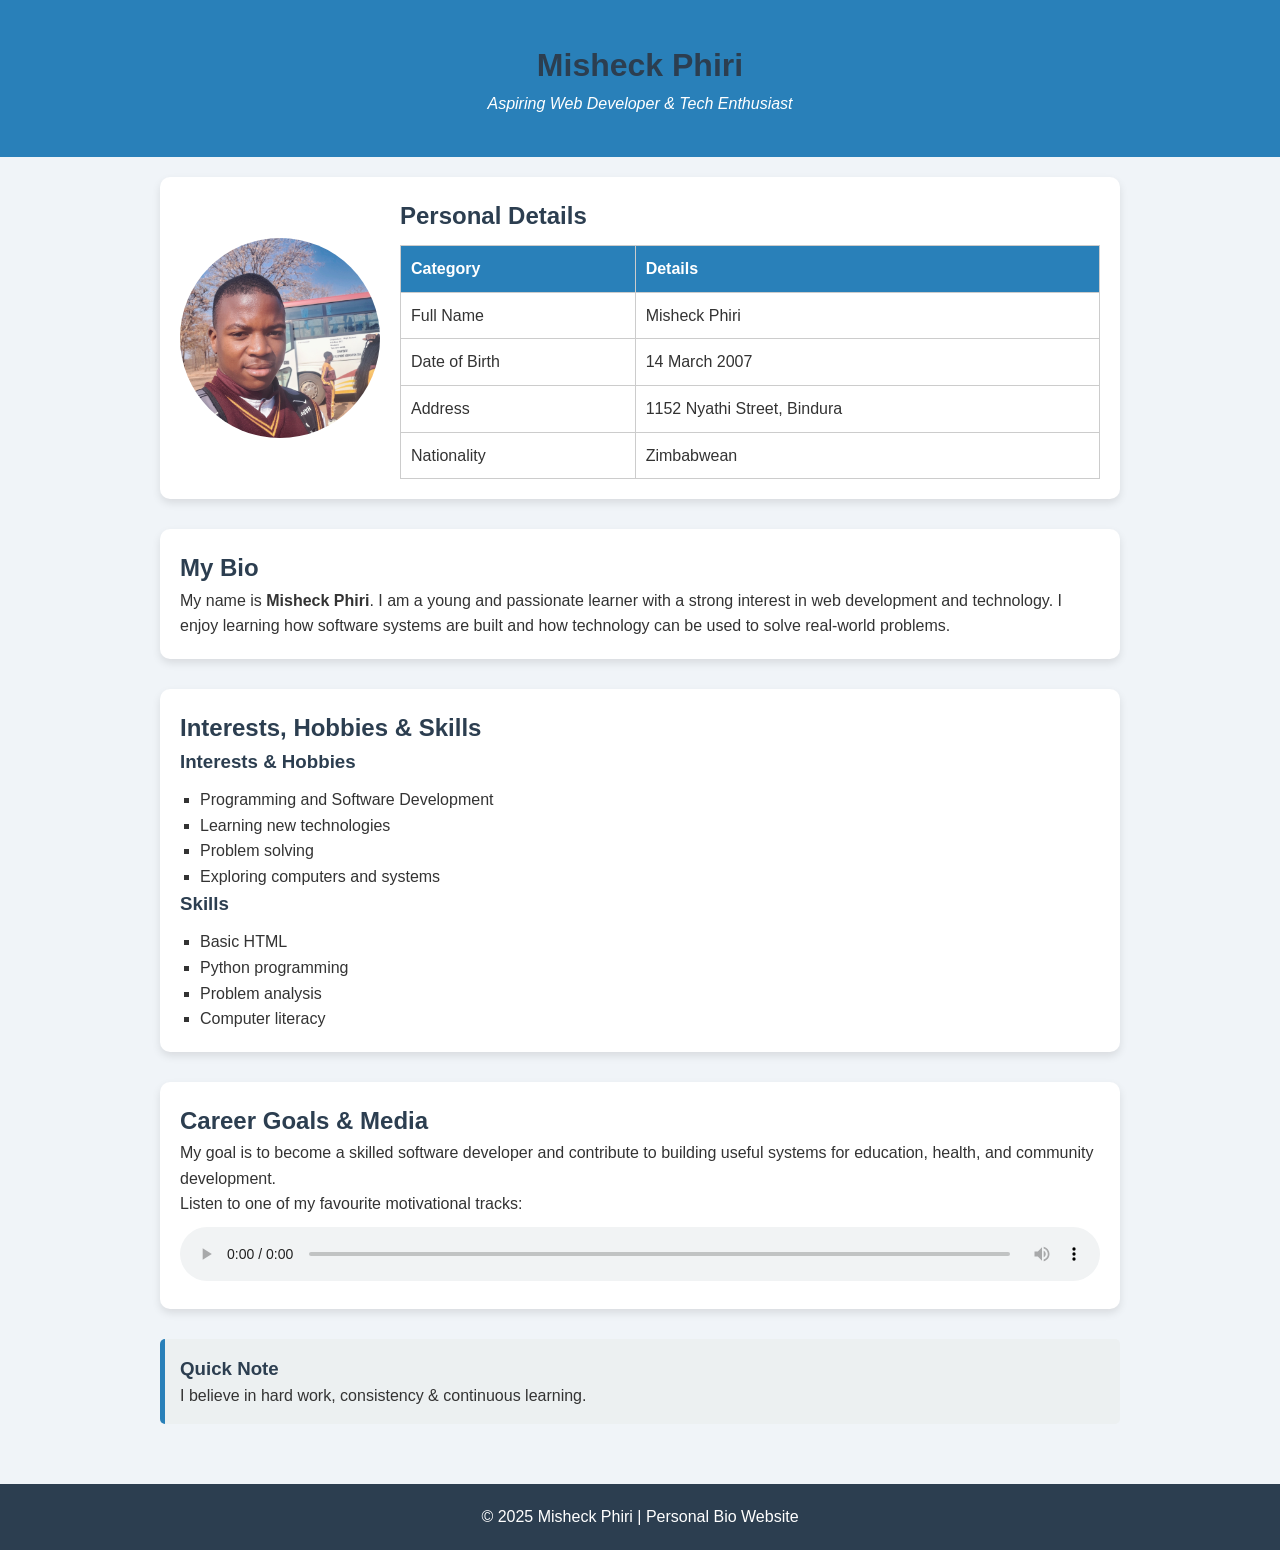
==== my_Bio2.html @ f3926f48 "My First Commit" ====
<!DOCTYPE html>
<html lang="en">
<head>
    <meta charset="UTF-8">
    <meta name="description" content="Personal bio website of Misheck Phiri">
    <meta name="author" content="Misheck Phiri">
    <meta name="viewport" content="width=device-width, initial-scale=1.0">
    <title>Misheck Phiri | Personal Bio</title>

    <style>
        /* Global Styles */
        * {
            box-sizing: border-box;
            margin: 0;
            padding: 0;
            font-family: Arial, sans-serif;
        }

        body {
            line-height: 1.6;
            background-color: #f0f4f8;
            color: #333;
        }

        h1, h2, h3 {
            color: #2c3e50;
        }

        /* Header */
        header {
            background-color: #2980b9;
            color: white;
            text-align: center;
            padding: 40px 20px;
            transition: background-color 0.5s;
        }

        header:hover {
            background-color: #3498db;
        }

        header em {
            font-style: italic;
        }

        /* Main Layout */
        main {
            display: flex;
            flex-direction: column;
            gap: 30px;
            padding: 20px;
            max-width: 1000px;
            margin: auto;
        }

        section {
            background-color: white;
            padding: 20px;
            border-radius: 10px;
            box-shadow: 0 4px 8px rgba(0,0,0,0.1);
            transition: transform 0.3s, box-shadow 0.3s;
        }

        section:hover {
            transform: translateY(-5px);
            box-shadow: 0 8px 15px rgba(0,0,0,0.2);
        }

        /* Flex for Profile Picture + Table */
        #profile-section {
            display: flex;
            flex-wrap: wrap;
            gap: 20px;
            align-items: center;
        }

        #profile-section img {
            border-radius: 50%;
            width: 200px;
            transition: transform 0.3s;
        }

        #profile-section img:hover {
            transform: scale(1.05);
        }

        #personal-details {
            flex: 1;
        }

        table {
            width: 100%;
            border-collapse: collapse;
            margin-top: 10px;
        }

        table, th, td {
            border: 1px solid #ccc;
        }

        th, td {
            padding: 10px;
            text-align: left;
        }

        th {
            background-color: #2980b9;
            color: white;
        }

        /* Lists */
        ul {
            list-style-type: square;
            margin-left: 20px;
            margin-top: 10px;
        }

        /* Aside */
        aside {
            background-color: #ecf0f1;
            padding: 15px;
            border-left: 5px solid #2980b9;
            border-radius: 5px;
            transition: transform 0.3s;
        }

        aside:hover {
            transform: translateY(-3px);
        }

        /* Footer */
        footer {
            text-align: center;
            padding: 20px;
            background-color: #2c3e50;
            color: white;
            margin-top: 40px;
            transition: background-color 0.5s;
        }

        footer:hover {
            background-color: #34495e;
        }

        /* Audio */
        audio {
            margin-top: 10px;
            width: 100%;
        }

        /* Responsive */
        @media (max-width: 768px) {
            #profile-section {
                flex-direction: column;
                align-items: center;
            }

            table, th, td {
                font-size: 14px;
            }
        }

        @media (max-width: 480px) {
            header {
                padding: 30px 10px;
            }

            section {
                padding: 15px;
            }
        }
    </style>
</head>
<body>

    <!-- Header -->
    <header>
        <h1>Misheck Phiri</h1>
        <p><em>Aspiring Web Developer & Tech Enthusiast</em></p>
    </header>

    <!-- Main content -->
    <main>

        <!-- Section 1: Profile Picture + Personal Details -->
        <section id="profile-section">
            <img src="misheck.jpg" alt="Profile picture of Misheck Phiri">
            
            <div id="personal-details">
                <h2>Personal Details</h2>
                <table>
                    <tr>
                        <th>Category</th>
                        <th>Details</th>
                    </tr>
                    <tr>
                        <td>Full Name</td>
                        <td>Misheck Phiri</td>
                    </tr>
                    <tr>
                        <td>Date of Birth</td>
                        <td><time datetime="2007-03-14">14 March 2007</time></td>
                    </tr>
                    <tr>
                        <td>Address</td>
                        <td>1152 Nyathi Street, Bindura</td>
                    </tr>
                    <tr>
                        <td>Nationality</td>
                        <td>Zimbabwean</td>
                    </tr>
                </table>
            </div>
        </section>

        <!-- Section 2: Bio -->
        <section>
            <h2>My Bio</h2>
            <article>
                <p>
                    My name is <strong>Misheck Phiri</strong>. I am a young and passionate learner with a strong interest in web development and technology. I enjoy learning how software systems are built and how technology can be used to solve real-world problems.
                </p>
            </article>
        </section>

        <!-- Section 3: Interests & Skills -->
        <section>
            <h2>Interests, Hobbies & Skills</h2>
            <article>
                <h3>Interests & Hobbies</h3>
                <ul>
                    <li>Programming and Software Development</li>
                    <li>Learning new technologies</li>
                    <li>Problem solving</li>
                    <li>Exploring computers and systems</li>
                </ul>

                <h3>Skills</h3>
                <ul>
                    <li>Basic HTML</li>
                    <li>Python programming</li>
                    <li>Problem analysis</li>
                    <li>Computer literacy</li>
                </ul>
            </article>
        </section>

        <!-- Section 4: Career Goals & Media -->
        <section>
            <h2>Career Goals & Media</h2>
            <article>
                <p>
                    My goal is to become a skilled software developer and contribute to building useful systems for education, health, and community development.
                </p>
                <p>Listen to one of my favourite motivational tracks:</p>
                <audio controls>
                    <source src="audio.mp3" type="audio/mpeg">
                    Your browser does not support the audio element.
                </audio>
            </article>
        </section>

        <!-- Section 5: Aside - Quick Note -->
        <aside>
            <h3>Quick Note</h3>
            <p>
                I believe in hard work, consistency &amp; continuous learning.
            </p>
        </aside>

    </main>

    <!-- Footer -->
    <footer>
        <p>&copy; 2025 Misheck Phiri | Personal Bio Website</p>
    </footer>

</body>
</html>
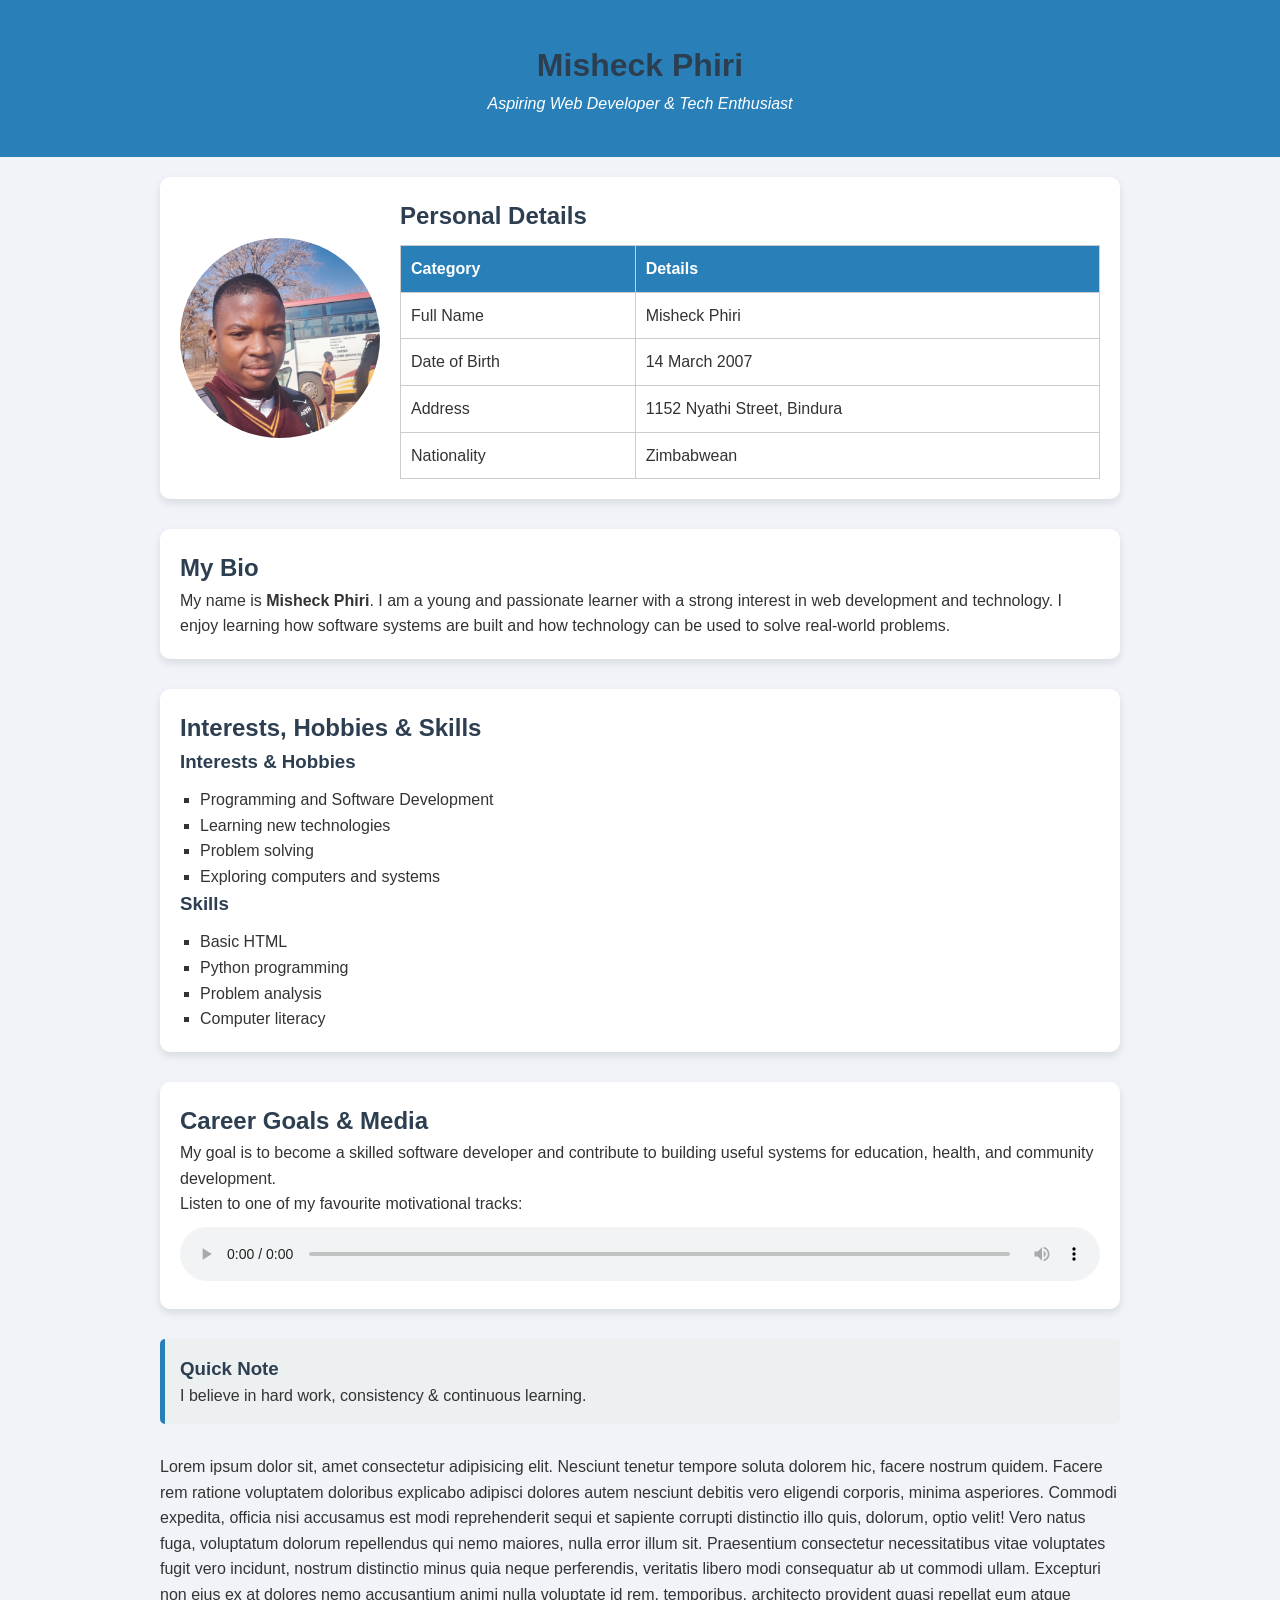
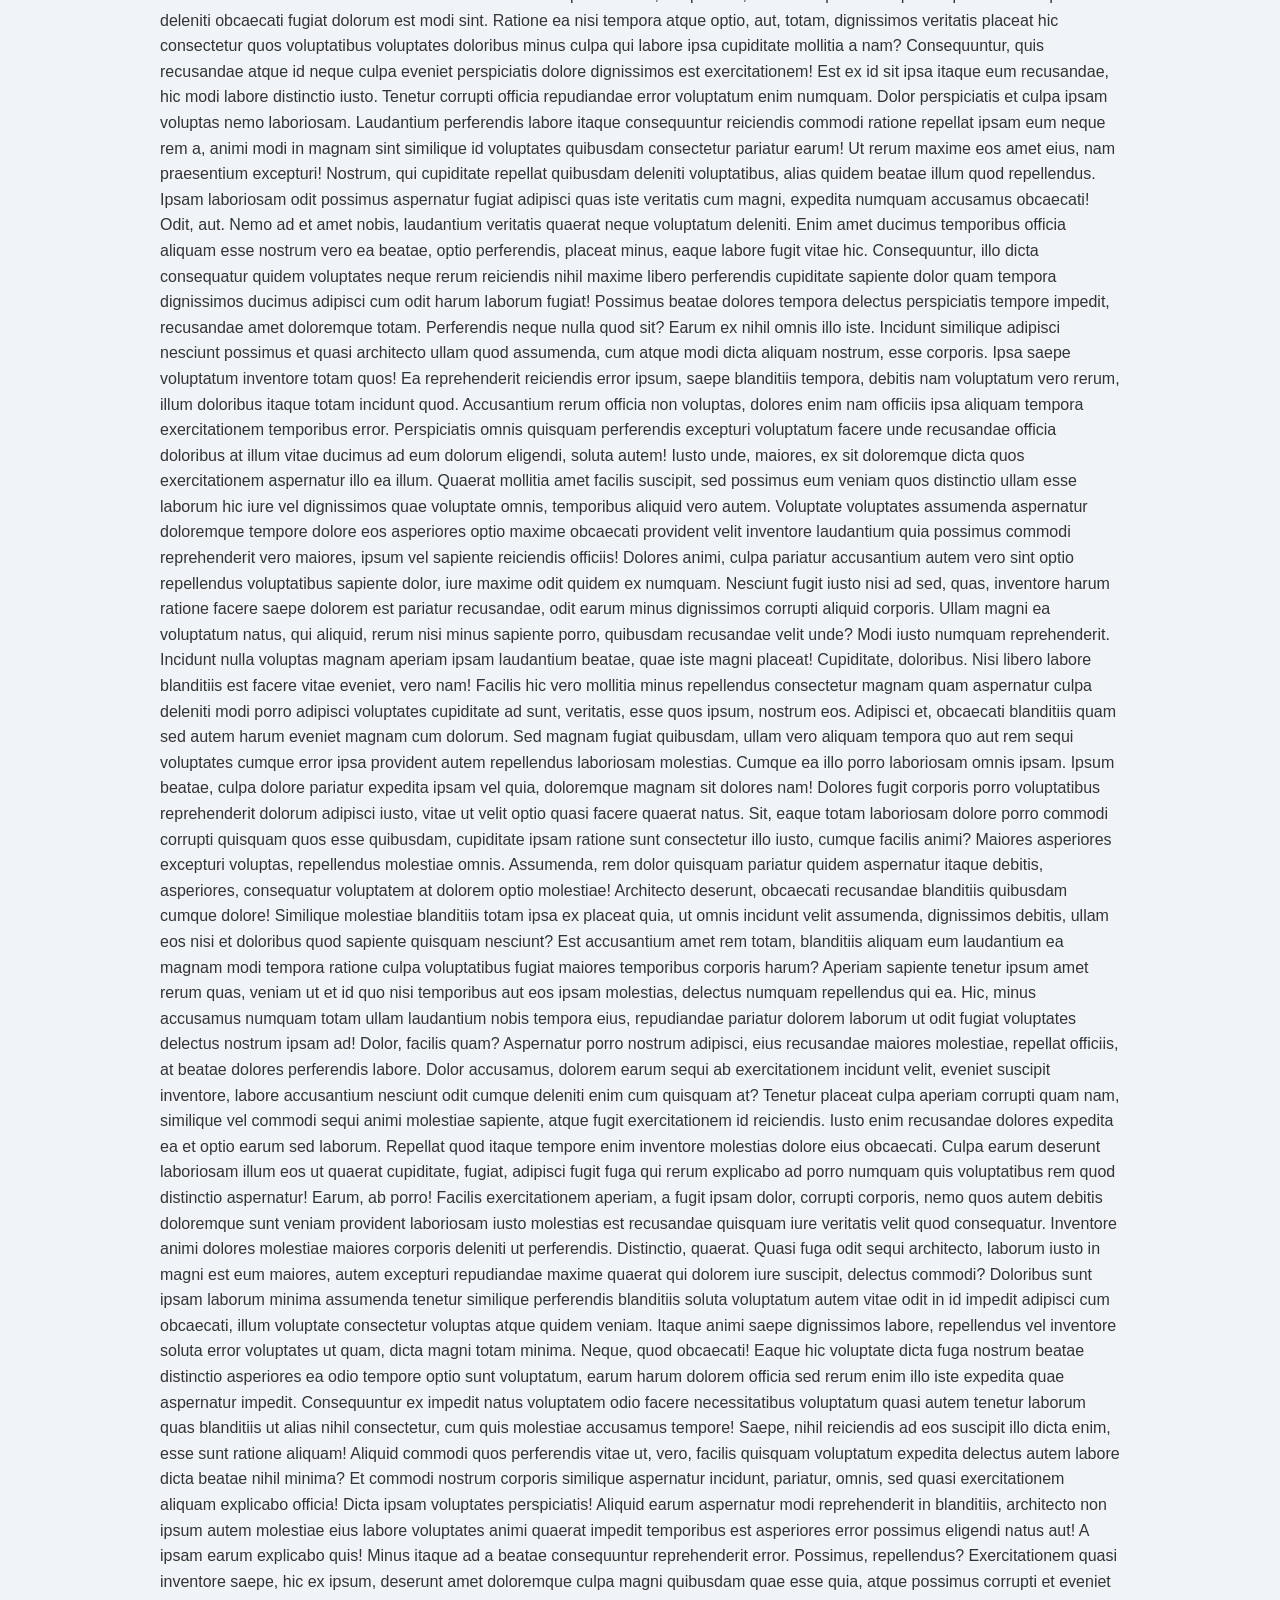
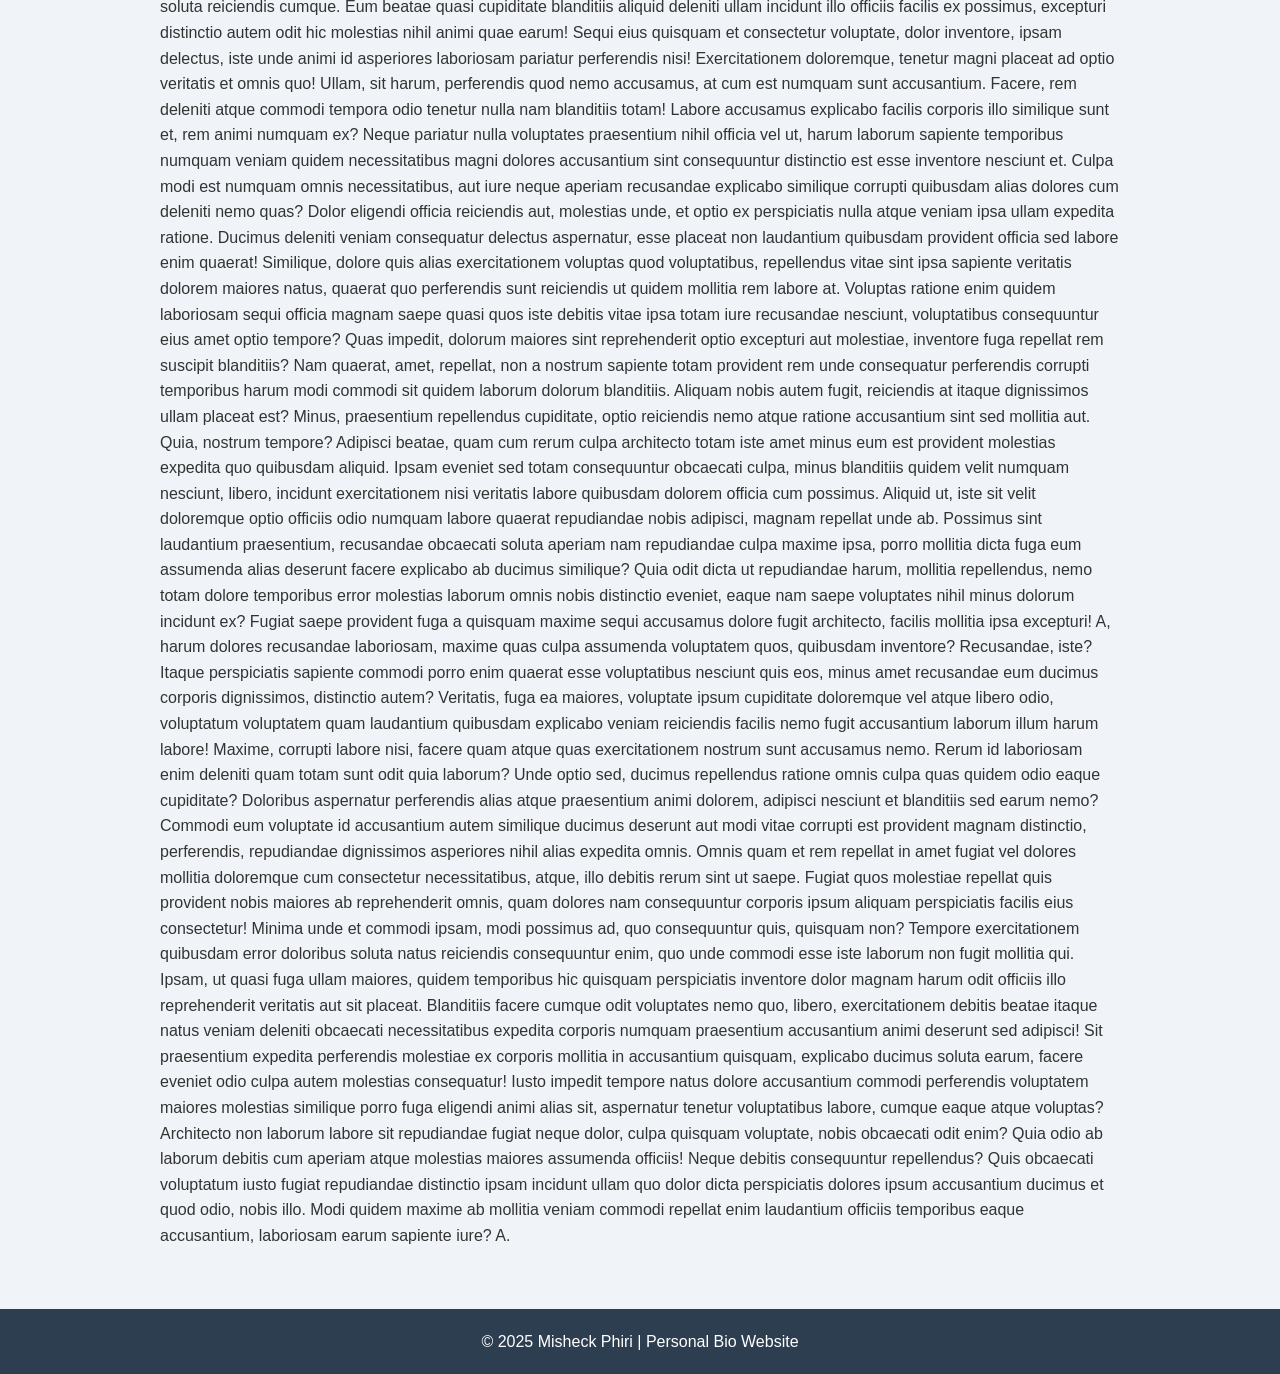
==== commit cbad5204: "Lorem 2000" ====
--- a/my_Bio2.html
+++ b/my_Bio2.html
@@ -268,6 +268,8 @@
             </p>
         </aside>
 
+        <p>Lorem ipsum dolor sit, amet consectetur adipisicing elit. Nesciunt tenetur tempore soluta dolorem hic, facere nostrum quidem. Facere rem ratione voluptatem doloribus explicabo adipisci dolores autem nesciunt debitis vero eligendi corporis, minima asperiores. Commodi expedita, officia nisi accusamus est modi reprehenderit sequi et sapiente corrupti distinctio illo quis, dolorum, optio velit! Vero natus fuga, voluptatum dolorum repellendus qui nemo maiores, nulla error illum sit. Praesentium consectetur necessitatibus vitae voluptates fugit vero incidunt, nostrum distinctio minus quia neque perferendis, veritatis libero modi consequatur ab ut commodi ullam. Excepturi non eius ex at dolores nemo accusantium animi nulla voluptate id rem, temporibus, architecto provident quasi repellat eum atque deleniti obcaecati fugiat dolorum est modi sint. Ratione ea nisi tempora atque optio, aut, totam, dignissimos veritatis placeat hic consectetur quos voluptatibus voluptates doloribus minus culpa qui labore ipsa cupiditate mollitia a nam? Consequuntur, quis recusandae atque id neque culpa eveniet perspiciatis dolore dignissimos est exercitationem! Est ex id sit ipsa itaque eum recusandae, hic modi labore distinctio iusto. Tenetur corrupti officia repudiandae error voluptatum enim numquam. Dolor perspiciatis et culpa ipsam voluptas nemo laboriosam. Laudantium perferendis labore itaque consequuntur reiciendis commodi ratione repellat ipsam eum neque rem a, animi modi in magnam sint similique id voluptates quibusdam consectetur pariatur earum! Ut rerum maxime eos amet eius, nam praesentium excepturi! Nostrum, qui cupiditate repellat quibusdam deleniti voluptatibus, alias quidem beatae illum quod repellendus. Ipsam laboriosam odit possimus aspernatur fugiat adipisci quas iste veritatis cum magni, expedita numquam accusamus obcaecati! Odit, aut. Nemo ad et amet nobis, laudantium veritatis quaerat neque voluptatum deleniti. Enim amet ducimus temporibus officia aliquam esse nostrum vero ea beatae, optio perferendis, placeat minus, eaque labore fugit vitae hic. Consequuntur, illo dicta consequatur quidem voluptates neque rerum reiciendis nihil maxime libero perferendis cupiditate sapiente dolor quam tempora dignissimos ducimus adipisci cum odit harum laborum fugiat! Possimus beatae dolores tempora delectus perspiciatis tempore impedit, recusandae amet doloremque totam. Perferendis neque nulla quod sit? Earum ex nihil omnis illo iste. Incidunt similique adipisci nesciunt possimus et quasi architecto ullam quod assumenda, cum atque modi dicta aliquam nostrum, esse corporis. Ipsa saepe voluptatum inventore totam quos! Ea reprehenderit reiciendis error ipsum, saepe blanditiis tempora, debitis nam voluptatum vero rerum, illum doloribus itaque totam incidunt quod. Accusantium rerum officia non voluptas, dolores enim nam officiis ipsa aliquam tempora exercitationem temporibus error. Perspiciatis omnis quisquam perferendis excepturi voluptatum facere unde recusandae officia doloribus at illum vitae ducimus ad eum dolorum eligendi, soluta autem! Iusto unde, maiores, ex sit doloremque dicta quos exercitationem aspernatur illo ea illum. Quaerat mollitia amet facilis suscipit, sed possimus eum veniam quos distinctio ullam esse laborum hic iure vel dignissimos quae voluptate omnis, temporibus aliquid vero autem. Voluptate voluptates assumenda aspernatur doloremque tempore dolore eos asperiores optio maxime obcaecati provident velit inventore laudantium quia possimus commodi reprehenderit vero maiores, ipsum vel sapiente reiciendis officiis! Dolores animi, culpa pariatur accusantium autem vero sint optio repellendus voluptatibus sapiente dolor, iure maxime odit quidem ex numquam. Nesciunt fugit iusto nisi ad sed, quas, inventore harum ratione facere saepe dolorem est pariatur recusandae, odit earum minus dignissimos corrupti aliquid corporis. Ullam magni ea voluptatum natus, qui aliquid, rerum nisi minus sapiente porro, quibusdam recusandae velit unde? Modi iusto numquam reprehenderit. Incidunt nulla voluptas magnam aperiam ipsam laudantium beatae, quae iste magni placeat! Cupiditate, doloribus. Nisi libero labore blanditiis est facere vitae eveniet, vero nam! Facilis hic vero mollitia minus repellendus consectetur magnam quam aspernatur culpa deleniti modi porro adipisci voluptates cupiditate ad sunt, veritatis, esse quos ipsum, nostrum eos. Adipisci et, obcaecati blanditiis quam sed autem harum eveniet magnam cum dolorum. Sed magnam fugiat quibusdam, ullam vero aliquam tempora quo aut rem sequi voluptates cumque error ipsa provident autem repellendus laboriosam molestias. Cumque ea illo porro laboriosam omnis ipsam. Ipsum beatae, culpa dolore pariatur expedita ipsam vel quia, doloremque magnam sit dolores nam! Dolores fugit corporis porro voluptatibus reprehenderit dolorum adipisci iusto, vitae ut velit optio quasi facere quaerat natus. Sit, eaque totam laboriosam dolore porro commodi corrupti quisquam quos esse quibusdam, cupiditate ipsam ratione sunt consectetur illo iusto, cumque facilis animi? Maiores asperiores excepturi voluptas, repellendus molestiae omnis. Assumenda, rem dolor quisquam pariatur quidem aspernatur itaque debitis, asperiores, consequatur voluptatem at dolorem optio molestiae! Architecto deserunt, obcaecati recusandae blanditiis quibusdam cumque dolore! Similique molestiae blanditiis totam ipsa ex placeat quia, ut omnis incidunt velit assumenda, dignissimos debitis, ullam eos nisi et doloribus quod sapiente quisquam nesciunt? Est accusantium amet rem totam, blanditiis aliquam eum laudantium ea magnam modi tempora ratione culpa voluptatibus fugiat maiores temporibus corporis harum? Aperiam sapiente tenetur ipsum amet rerum quas, veniam ut et id quo nisi temporibus aut eos ipsam molestias, delectus numquam repellendus qui ea. Hic, minus accusamus numquam totam ullam laudantium nobis tempora eius, repudiandae pariatur dolorem laborum ut odit fugiat voluptates delectus nostrum ipsam ad! Dolor, facilis quam? Aspernatur porro nostrum adipisci, eius recusandae maiores molestiae, repellat officiis, at beatae dolores perferendis labore. Dolor accusamus, dolorem earum sequi ab exercitationem incidunt velit, eveniet suscipit inventore, labore accusantium nesciunt odit cumque deleniti enim cum quisquam at? Tenetur placeat culpa aperiam corrupti quam nam, similique vel commodi sequi animi molestiae sapiente, atque fugit exercitationem id reiciendis. Iusto enim recusandae dolores expedita ea et optio earum sed laborum. Repellat quod itaque tempore enim inventore molestias dolore eius obcaecati. Culpa earum deserunt laboriosam illum eos ut quaerat cupiditate, fugiat, adipisci fugit fuga qui rerum explicabo ad porro numquam quis voluptatibus rem quod distinctio aspernatur! Earum, ab porro! Facilis exercitationem aperiam, a fugit ipsam dolor, corrupti corporis, nemo quos autem debitis doloremque sunt veniam provident laboriosam iusto molestias est recusandae quisquam iure veritatis velit quod consequatur. Inventore animi dolores molestiae maiores corporis deleniti ut perferendis. Distinctio, quaerat. Quasi fuga odit sequi architecto, laborum iusto in magni est eum maiores, autem excepturi repudiandae maxime quaerat qui dolorem iure suscipit, delectus commodi? Doloribus sunt ipsam laborum minima assumenda tenetur similique perferendis blanditiis soluta voluptatum autem vitae odit in id impedit adipisci cum obcaecati, illum voluptate consectetur voluptas atque quidem veniam. Itaque animi saepe dignissimos labore, repellendus vel inventore soluta error voluptates ut quam, dicta magni totam minima. Neque, quod obcaecati! Eaque hic voluptate dicta fuga nostrum beatae distinctio asperiores ea odio tempore optio sunt voluptatum, earum harum dolorem officia sed rerum enim illo iste expedita quae aspernatur impedit. Consequuntur ex impedit natus voluptatem odio facere necessitatibus voluptatum quasi autem tenetur laborum quas blanditiis ut alias nihil consectetur, cum quis molestiae accusamus tempore! Saepe, nihil reiciendis ad eos suscipit illo dicta enim, esse sunt ratione aliquam! Aliquid commodi quos perferendis vitae ut, vero, facilis quisquam voluptatum expedita delectus autem labore dicta beatae nihil minima? Et commodi nostrum corporis similique aspernatur incidunt, pariatur, omnis, sed quasi exercitationem aliquam explicabo officia! Dicta ipsam voluptates perspiciatis! Aliquid earum aspernatur modi reprehenderit in blanditiis, architecto non ipsum autem molestiae eius labore voluptates animi quaerat impedit temporibus est asperiores error possimus eligendi natus aut! A ipsam earum explicabo quis! Minus itaque ad a beatae consequuntur reprehenderit error. Possimus, repellendus? Exercitationem quasi inventore saepe, hic ex ipsum, deserunt amet doloremque culpa magni quibusdam quae esse quia, atque possimus corrupti et eveniet soluta reiciendis cumque. Eum beatae quasi cupiditate blanditiis aliquid deleniti ullam incidunt illo officiis facilis ex possimus, excepturi distinctio autem odit hic molestias nihil animi quae earum! Sequi eius quisquam et consectetur voluptate, dolor inventore, ipsam delectus, iste unde animi id asperiores laboriosam pariatur perferendis nisi! Exercitationem doloremque, tenetur magni placeat ad optio veritatis et omnis quo! Ullam, sit harum, perferendis quod nemo accusamus, at cum est numquam sunt accusantium. Facere, rem deleniti atque commodi tempora odio tenetur nulla nam blanditiis totam! Labore accusamus explicabo facilis corporis illo similique sunt et, rem animi numquam ex? Neque pariatur nulla voluptates praesentium nihil officia vel ut, harum laborum sapiente temporibus numquam veniam quidem necessitatibus magni dolores accusantium sint consequuntur distinctio est esse inventore nesciunt et. Culpa modi est numquam omnis necessitatibus, aut iure neque aperiam recusandae explicabo similique corrupti quibusdam alias dolores cum deleniti nemo quas? Dolor eligendi officia reiciendis aut, molestias unde, et optio ex perspiciatis nulla atque veniam ipsa ullam expedita ratione. Ducimus deleniti veniam consequatur delectus aspernatur, esse placeat non laudantium quibusdam provident officia sed labore enim quaerat! Similique, dolore quis alias exercitationem voluptas quod voluptatibus, repellendus vitae sint ipsa sapiente veritatis dolorem maiores natus, quaerat quo perferendis sunt reiciendis ut quidem mollitia rem labore at. Voluptas ratione enim quidem laboriosam sequi officia magnam saepe quasi quos iste debitis vitae ipsa totam iure recusandae nesciunt, voluptatibus consequuntur eius amet optio tempore? Quas impedit, dolorum maiores sint reprehenderit optio excepturi aut molestiae, inventore fuga repellat rem suscipit blanditiis? Nam quaerat, amet, repellat, non a nostrum sapiente totam provident rem unde consequatur perferendis corrupti temporibus harum modi commodi sit quidem laborum dolorum blanditiis. Aliquam nobis autem fugit, reiciendis at itaque dignissimos ullam placeat est? Minus, praesentium repellendus cupiditate, optio reiciendis nemo atque ratione accusantium sint sed mollitia aut. Quia, nostrum tempore? Adipisci beatae, quam cum rerum culpa architecto totam iste amet minus eum est provident molestias expedita quo quibusdam aliquid. Ipsam eveniet sed totam consequuntur obcaecati culpa, minus blanditiis quidem velit numquam nesciunt, libero, incidunt exercitationem nisi veritatis labore quibusdam dolorem officia cum possimus. Aliquid ut, iste sit velit doloremque optio officiis odio numquam labore quaerat repudiandae nobis adipisci, magnam repellat unde ab. Possimus sint laudantium praesentium, recusandae obcaecati soluta aperiam nam repudiandae culpa maxime ipsa, porro mollitia dicta fuga eum assumenda alias deserunt facere explicabo ab ducimus similique? Quia odit dicta ut repudiandae harum, mollitia repellendus, nemo totam dolore temporibus error molestias laborum omnis nobis distinctio eveniet, eaque nam saepe voluptates nihil minus dolorum incidunt ex? Fugiat saepe provident fuga a quisquam maxime sequi accusamus dolore fugit architecto, facilis mollitia ipsa excepturi! A, harum dolores recusandae laboriosam, maxime quas culpa assumenda voluptatem quos, quibusdam inventore? Recusandae, iste? Itaque perspiciatis sapiente commodi porro enim quaerat esse voluptatibus nesciunt quis eos, minus amet recusandae eum ducimus corporis dignissimos, distinctio autem? Veritatis, fuga ea maiores, voluptate ipsum cupiditate doloremque vel atque libero odio, voluptatum voluptatem quam laudantium quibusdam explicabo veniam reiciendis facilis nemo fugit accusantium laborum illum harum labore! Maxime, corrupti labore nisi, facere quam atque quas exercitationem nostrum sunt accusamus nemo. Rerum id laboriosam enim deleniti quam totam sunt odit quia laborum? Unde optio sed, ducimus repellendus ratione omnis culpa quas quidem odio eaque cupiditate? Doloribus aspernatur perferendis alias atque praesentium animi dolorem, adipisci nesciunt et blanditiis sed earum nemo? Commodi eum voluptate id accusantium autem similique ducimus deserunt aut modi vitae corrupti est provident magnam distinctio, perferendis, repudiandae dignissimos asperiores nihil alias expedita omnis. Omnis quam et rem repellat in amet fugiat vel dolores mollitia doloremque cum consectetur necessitatibus, atque, illo debitis rerum sint ut saepe. Fugiat quos molestiae repellat quis provident nobis maiores ab reprehenderit omnis, quam dolores nam consequuntur corporis ipsum aliquam perspiciatis facilis eius consectetur! Minima unde et commodi ipsam, modi possimus ad, quo consequuntur quis, quisquam non? Tempore exercitationem quibusdam error doloribus soluta natus reiciendis consequuntur enim, quo unde commodi esse iste laborum non fugit mollitia qui. Ipsam, ut quasi fuga ullam maiores, quidem temporibus hic quisquam perspiciatis inventore dolor magnam harum odit officiis illo reprehenderit veritatis aut sit placeat. Blanditiis facere cumque odit voluptates nemo quo, libero, exercitationem debitis beatae itaque natus veniam deleniti obcaecati necessitatibus expedita corporis numquam praesentium accusantium animi deserunt sed adipisci! Sit praesentium expedita perferendis molestiae ex corporis mollitia in accusantium quisquam, explicabo ducimus soluta earum, facere eveniet odio culpa autem molestias consequatur! Iusto impedit tempore natus dolore accusantium commodi perferendis voluptatem maiores molestias similique porro fuga eligendi animi alias sit, aspernatur tenetur voluptatibus labore, cumque eaque atque voluptas? Architecto non laborum labore sit repudiandae fugiat neque dolor, culpa quisquam voluptate, nobis obcaecati odit enim? Quia odio ab laborum debitis cum aperiam atque molestias maiores assumenda officiis! Neque debitis consequuntur repellendus? Quis obcaecati voluptatum iusto fugiat repudiandae distinctio ipsam incidunt ullam quo dolor dicta perspiciatis dolores ipsum accusantium ducimus et quod odio, nobis illo. Modi quidem maxime ab mollitia veniam commodi repellat enim laudantium officiis temporibus eaque accusantium, laboriosam earum sapiente iure? A.</p>
+
     </main>
 
     <!-- Footer -->
